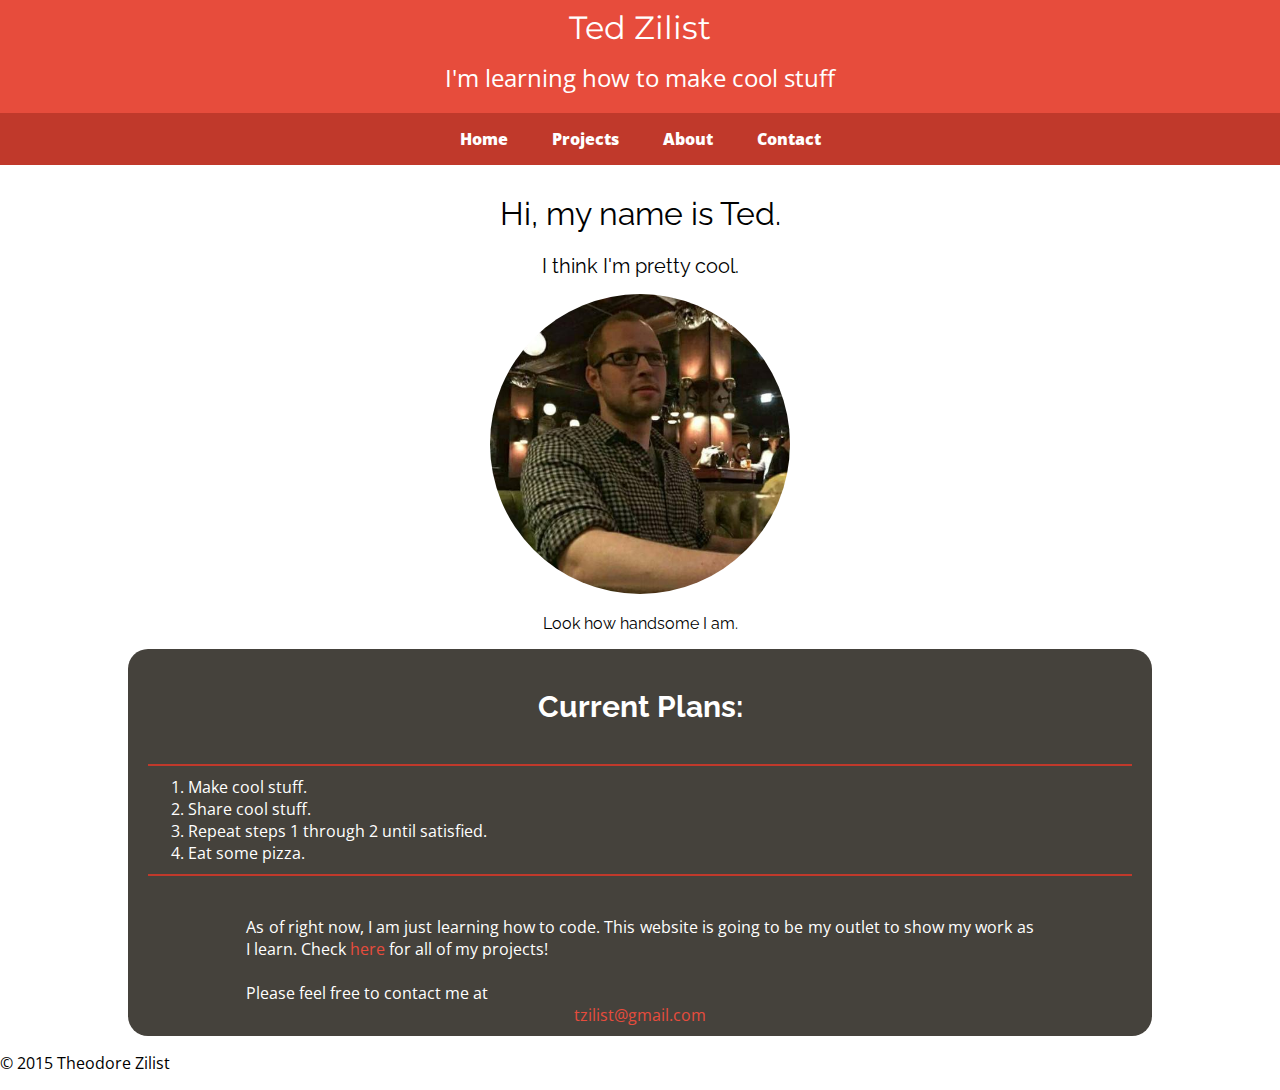
==== index.html @ ee7e5757 "First iteration of website. Index 60% completed." ====
<!DOCTYPE html>
<html>
<head>
  <meta charset="utf-8">
  <title>Ted Zilist</title>
  <link rel="stylesheet" href="css/normalize.css">
  <link href='https://fonts.googleapis.com/css?family=Open+Sans:400,700|Montserrat:400,700' rel='stylesheet' type='text/css'>
  <link href='http://fonts.googleapis.com/css?family=Raleway:400,700,800,900,500,600,300,200' rel='stylesheet' type='text/css'>
  <link rel="stylesheet" href="css/main.css">
  <meta name="viewport" content="width=device-width, initial-scale=1.0">
</head>
<body>
  <header>
    <a href="index.html" id="logo">
      <h1>Ted Zilist</h1>
      <h2>I'm learning how to make cool stuff</h2>
    </a>
    <nav>
      <ul>
        <li><a href="index.html" class="selected">Home</a></li>
        <li><a href="projects.html">Projects</a></li>
        <li><a href="about.html">About</a></li>
        <li><a href="contact.html">Contact</a></li>
      </ul>
    </nav>
  </header>
  <main>
    <section id="Me">
      <h1>Hi, my name is Ted.</h1>
      <h2>I think I'm pretty cool.</h2>
      <img src="img/ted.jpg">
      <p>Look how handsome I am.</p>
    </section>
    <section id="info">
      <h3>
        Current Plans:
      </h3>
      <ol>
        <li>Make cool stuff.</li>
        <li>Share cool stuff.</li>
        <li>Repeat steps 1 through 2 until satisfied.</li>
        <li>Eat some pizza.</li>
      </ol>
      <p> As of right now, I am just learning how to code. This website is going to be my outlet to show my work as I learn. Check <a href="projects.html">here</a> for all of my projects!</p>
      <br>
      <p>Please feel free to contact me at</p>
      <div id="emailaddress"><a href="mailto:tzilist@gmail.com">tzilist@gmail.com</a></div>
    </section>
  </main>
  <footer>
    <p>&copy; 2015 Theodore Zilist</p>
  </footer>
</body>
</html>
---- css/main.css ----
/**************************************************
General
**************************************************/
body {
  font-family:'Open Sans', sans-serif;
}

a{
    text-decoration: none;
}


/**************************************************
Heading
**************************************************/
header{
    width: 100%;
    float: left;
    margin-bottom: 30px;
}

#logo {
  text-align: center;
  margin: 0;
}

#logo h1 {
  font-family: 'Montserrat',sans-serif;
  font-size: 2em;
  font-weight: normal;
  line-height: 0.8em;
  margin: 0 0 10px;
  padding: 15px 0 0;
}

#logo h2 {
 font-size: 1.5em;
 font-weight:normal;
}

/**************************************************
Navigation
**************************************************/
nav{
  text-align: center;
  padding: 5px;
}

nav ul {
  list-style: none;
  margin: 0;
  padding: 0;
}

nav li {
    display: inline-block;
    margin: 10px;
}

nav a{
  font-weight: 800;
  padding: 10px 10px;
}


/**************************************************
Main
**************************************************/
main{
  margin: 0 auto;
  padding: 0 5%;
  max-width: 80%;
}

#Me {
  text-align: center;
  padding:30px 0 0;
  font-family: 'Raleway',sans-serif;
}

#Me img{
  border-radius: 50%;
  width: 50%;
  max-width: 300px;
  min-width: 200px;
}

#Me h1{

margin-top: 20px;
font-size: 2em;
font-weight: normal;
text-align: center;
}

#Me h2{
font-size: 1.25em;
font-weight: normal;
}

#Me ul{

}

#projects {
  text-align: center;
}

#info {
  padding: 10px 20px;
  border-radius: 20px;
}

#info h3 {
  text-align: center;
  font-size: 30px;
  font-family: 'Raleway',sans-serif;
}

#info ol {
  margin: 40px 0;
  padding-top: 10px;
  padding-bottom: 10px;
  border-bottom: 2px solid #c0392b;
  border-top: 2px solid #c0392b;
}

#info p {
  text-align: justify;
  margin: 0 10%;
}

#emailaddress {
  margin: 0 auto;
  text-align: center;
}

1


/**************************************************
Footer
**************************************************/
footer {
  margin: 0 auto;
  text-align: center;
  margin-top: 100px;
  border-top: 2px solid #c0392b;
  width: 75%;
}



/**************************************************
Color
**************************************************/


header{
  background-color: #e74c3c;
}

nav{
  background-color: #c0392b;
}

header a, header a:visited{
  color: #fff;
}

nav li a:hover{
  color: #B80000;
  background-color: #ecf0f1;
  border-radius: 10px;
  transition: background-color .2s linear, color 0.2s linear;
  -webkit-transition:background-color .2s linear, color 0.2s linear;
  -moz-transition:color 1s ease;
  -o-transition: color 1s ease;
}

#projects a, #projects a:visited {
  color: #D91E18;
}

#projects a:hover {
  color: #B80000;
}

#info {
  color: #fff;
  background-color: #45423c;
}

#info a {
  color: #e74c3c;
}

#info a:hover {
  color: #B80000;
  background-color: #fff;
  border-radius: 5px;
}

/**************************************************
Media Queries
**************************************************/
@media (max-width: 460px) {
  nav {
    font-size: .75em;
  }
  nav li {
    margin: 5px;
  }

  #logo h1{
    font-size: 1.25em;
  }

  #logo h2 {
    font-size: .9em;
  }

  #Me h1 {
    font-size: 1.25em;
  }

  #Me h2 {
    font-size: 1em;
  }

  #info h3 {
    font-size: 1.25em;
  }

  #info ol li {
    font-size: .9em;
  }

  #info p {
    font-size: .9em;
  }

}
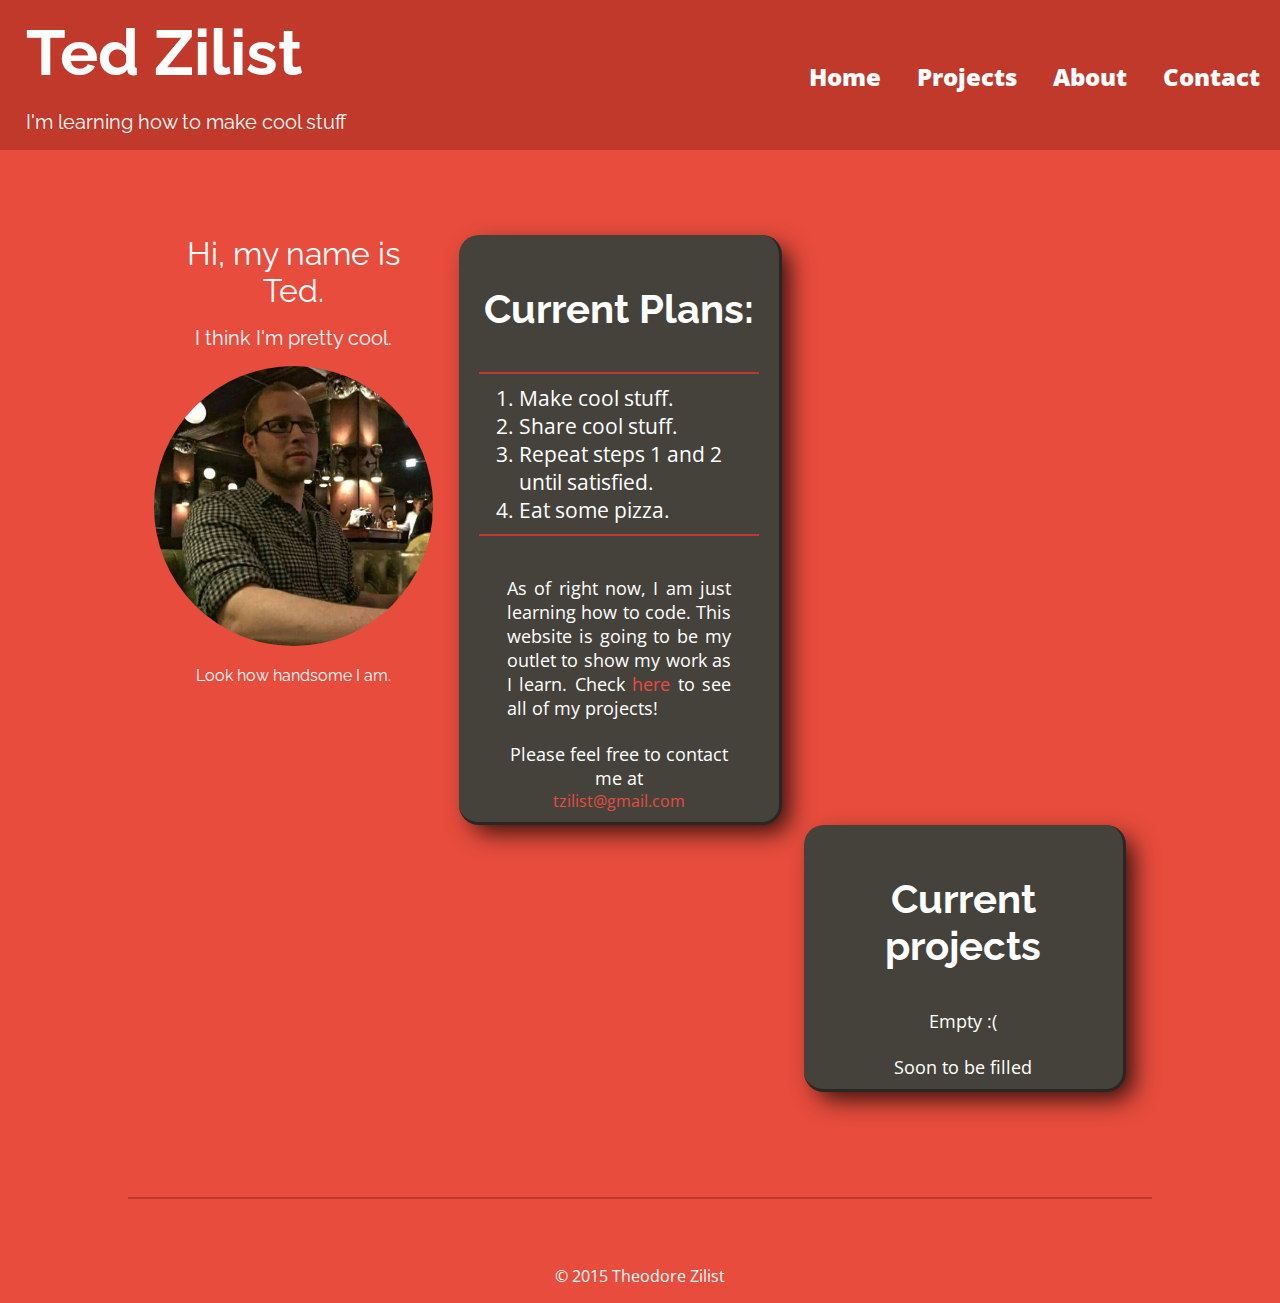
==== commit fdb9c024: "Almost finished front page - needs fixing between 800-1200px" ====
--- a/index.html
+++ b/index.html
@@ -11,10 +11,10 @@
 </head>
 <body>
   <header>
-    <a href="index.html" id="logo">
-      <h1>Ted Zilist</h1>
+    <div id="headplate">
+      <a href="index.html"><h1>Ted Zilist</h1></a>
       <h2>I'm learning how to make cool stuff</h2>
-    </a>
+    </div>
     <nav>
       <ul>
         <li><a href="index.html" class="selected">Home</a></li>
@@ -31,20 +31,26 @@
       <img src="img/ted.jpg">
       <p>Look how handsome I am.</p>
     </section>
-    <section id="info">
+    <section id="info" class="frntpage">
       <h3>
         Current Plans:
       </h3>
       <ol>
         <li>Make cool stuff.</li>
         <li>Share cool stuff.</li>
-        <li>Repeat steps 1 through 2 until satisfied.</li>
+        <li>Repeat steps 1 and 2 until satisfied.</li>
         <li>Eat some pizza.</li>
       </ol>
-      <p> As of right now, I am just learning how to code. This website is going to be my outlet to show my work as I learn. Check <a href="projects.html">here</a> for all of my projects!</p>
+      <p id="justified"> As of right now, I am just learning how to code. This website is going to be my outlet to show my work as I learn. Check <a href="projects.html">here</a> to see all of my projects!</p>
       <br>
       <p>Please feel free to contact me at</p>
       <div id="emailaddress"><a href="mailto:tzilist@gmail.com">tzilist@gmail.com</a></div>
+    </section>
+    <section id="cprojects" class="frntpage">
+      <h3>Current projects</h3>
+      <p>Empty :(</p>
+      <br>
+      <p>Soon to be filled </p>
     </section>
   </main>
   <footer>
--- a/css/main.css
+++ b/css/main.css
@@ -5,7 +5,7 @@
   font-family:'Open Sans', sans-serif;
 }
 
-a{
+a {
     text-decoration: none;
 }
 
@@ -15,28 +15,34 @@
 **************************************************/
 header{
     width: 100%;
-    float: left;
-    margin-bottom: 30px;
-}
-
-#logo {
-  text-align: center;
-  margin: 0;
-}
-
-#logo h1 {
-  font-family: 'Montserrat',sans-serif;
-  font-size: 2em;
-  font-weight: normal;
-  line-height: 0.8em;
-  margin: 0 0 10px;
+    margin-bottom: 10px;
+}
+
+#headplate {
+  width: 100%;
+  margin: 0 auto;
+}
+
+#headplate a h1{
+  text-align: center;
+  font-size: 4em;
+  margin: 0 auto 20px;
   padding: 15px 0 0;
 }
 
-#logo h2 {
- font-size: 1.5em;
- font-weight:normal;
-}
+#headplate a, #headplate h2 {
+  font-weight:normal;
+  font-family: 'Raleway',sans-serif;
+}
+
+
+#headplate h2 {
+ font-size: 1.25em;
+ margin: 0 auto 30px;
+ text-align: center;
+}
+
+
 
 /**************************************************
 Navigation
@@ -44,6 +50,7 @@
 nav{
   text-align: center;
   padding: 5px;
+  font-size: 1em;
 }
 
 nav ul {
@@ -54,7 +61,7 @@
 
 nav li {
     display: inline-block;
-    margin: 10px;
+    margin: 5px;
 }
 
 nav a{
@@ -74,7 +81,7 @@
 
 #Me {
   text-align: center;
-  padding:30px 0 0;
+  margin:30px 0 0;
   font-family: 'Raleway',sans-serif;
 }
 
@@ -86,8 +93,6 @@
 }
 
 #Me h1{
-
-margin-top: 20px;
 font-size: 2em;
 font-weight: normal;
 text-align: center;
@@ -98,26 +103,21 @@
 font-weight: normal;
 }
 
-#Me ul{
-
-}
-
-#projects {
-  text-align: center;
-}
-
-#info {
+.frntpage {
   padding: 10px 20px;
   border-radius: 20px;
-}
-
-#info h3 {
-  text-align: center;
-  font-size: 30px;
+  box-shadow: 10px 10px 25px -3px rgba(0, 0, 0, 0.8);
+  border-right: 3px solid #292724;
+  border-bottom: 3px solid #292724;
+}
+
+.frntpage h3 {
+  text-align: center;
   font-family: 'Raleway',sans-serif;
-}
-
-#info ol {
+  font-size: 1.25em;
+}
+
+.frntpage ol {
   margin: 40px 0;
   padding-top: 10px;
   padding-bottom: 10px;
@@ -125,9 +125,18 @@
   border-top: 2px solid #c0392b;
 }
 
-#info p {
+.frntpage ol li {
+  font-size: .9em;
+}
+
+.frntpage #justified {
   text-align: justify;
+}
+
+.frntpage p {
+  text-align: center;
   margin: 0 10%;
+  font-size: .9em;
 }
 
 #emailaddress {
@@ -135,8 +144,9 @@
   text-align: center;
 }
 
-1
-
+#cprojects {
+  margin-top: 20px;
+}
 
 /**************************************************
 Footer
@@ -146,7 +156,7 @@
   text-align: center;
   margin-top: 100px;
   border-top: 2px solid #c0392b;
-  width: 75%;
+  width: 80%;
 }
 
 
@@ -164,7 +174,7 @@
   background-color: #c0392b;
 }
 
-header a, header a:visited{
+header, header a, header a:visited, main, footer{
   color: #fff;
 }
 
@@ -178,6 +188,10 @@
   -o-transition: color 1s ease;
 }
 
+body {
+  background-color: #e74c3c;
+}
+
 #projects a, #projects a:visited {
   color: #D91E18;
 }
@@ -186,16 +200,16 @@
   color: #B80000;
 }
 
-#info {
+.frntpage {
   color: #fff;
   background-color: #45423c;
 }
 
-#info a {
+.frntpage a {
   color: #e74c3c;
 }
 
-#info a:hover {
+.frntpage a:hover {
   color: #B80000;
   background-color: #fff;
   border-radius: 5px;
@@ -204,40 +218,93 @@
 /**************************************************
 Media Queries
 **************************************************/
-@media (max-width: 460px) {
+
+
+
+@media screen and (min-width: 900px){
+  #Me img{
+    border-radius: 50%;
+    width: 100%;
+  }
+
+  header {
+    display: inline-block;
+    background-color: #c0392b;
+    height: 150px;
+    margin-bottom: 80px;
+}
+
+  #headplate {
+    width: 40%;
+    display: block;
+    float: left;
+}
+
+  #headplate a h1, #headplate h2 {
+    text-align: left;
+    margin-left: 5%;
+  }
+
   nav {
-    font-size: .75em;
-  }
-  nav li {
-    margin: 5px;
-  }
-
-  #logo h1{
-    font-size: 1.25em;
-  }
-
-  #logo h2 {
-    font-size: .9em;
+    float: right;
+    width: 55%;
+    display: block;
+    text-align: right;
+    background-color: transparent;
+    margin-top: 50px;
+    font-size: 1.5em;
+  }
+
+  main {
+    display: inline-block;
+    clear: both;
+    margin: 0 10%;
+    padding: 0;
+  }
+
+  #Me {
+    display: block;
+    float: left;
+    width: 27.333%;
+    margin: 0 2.5%;
+    box-sizing: border-box;
   }
 
   #Me h1 {
-    font-size: 1.25em;
-  }
-
-  #Me h2 {
-    font-size: 1em;
-  }
-
-  #info h3 {
-    font-size: 1.25em;
-  }
-
-  #info ol li {
-    font-size: .9em;
-  }
-
-  #info p {
-    font-size: .9em;
-  }
-
-}
+    margin: 0;
+  }
+
+  #info {
+    display: block;
+    float: left;
+    width: 27.333%;
+    margin: 0 auto;
+  }
+
+
+  .frntpage h3 {
+    font-size: 2.5em;;
+  }
+
+  .frntpage ol li {
+    font-size: 1.3em;
+  }
+
+  .frntpage p {
+    font-size: 1.1em;
+  }
+
+  #cprojects {
+    float: right;
+    display: block;
+    width: 27.333%;
+    margin: 0 2.5%;
+  }
+
+
+  footer {
+    padding-top: 50px;
+    clear: both;
+  }
+
+}
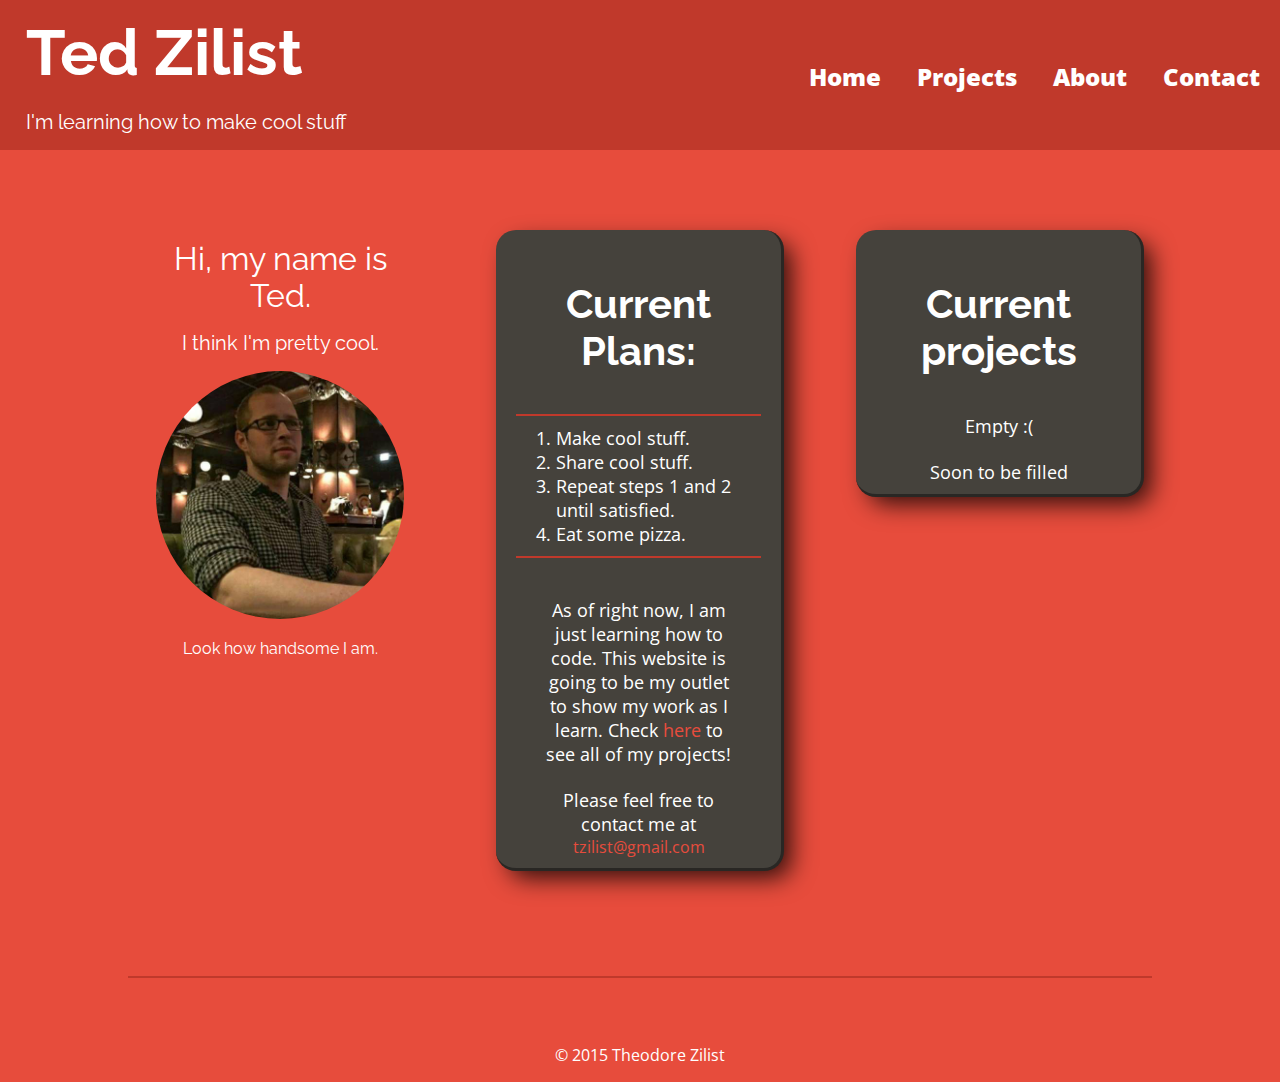
==== commit 4916ef61: "ALmost done for real. Slight deviation in margins on front page" ====
--- a/index.html
+++ b/index.html
@@ -41,7 +41,7 @@
         <li>Repeat steps 1 and 2 until satisfied.</li>
         <li>Eat some pizza.</li>
       </ol>
-      <p id="justified"> As of right now, I am just learning how to code. This website is going to be my outlet to show my work as I learn. Check <a href="projects.html">here</a> to see all of my projects!</p>
+      <p id="currentideas"> As of right now, I am just learning how to code. This website is going to be my outlet to show my work as I learn. Check <a href="projects.html">here</a> to see all of my projects!</p>
       <br>
       <p>Please feel free to contact me at</p>
       <div id="emailaddress"><a href="mailto:tzilist@gmail.com">tzilist@gmail.com</a></div>
--- a/css/main.css
+++ b/css/main.css
@@ -129,7 +129,7 @@
   font-size: .9em;
 }
 
-.frntpage #justified {
+.frntpage #currentideas {
   text-align: justify;
 }
 
@@ -221,14 +221,14 @@
 
 
 
-@media screen and (min-width: 900px){
+@media screen and (min-width: 950px){
   #Me img{
     border-radius: 50%;
     width: 100%;
   }
 
   header {
-    display: inline-block;
+    display: block;
     background-color: #c0392b;
     height: 150px;
     margin-bottom: 80px;
@@ -258,16 +258,17 @@
   main {
     display: inline-block;
     clear: both;
-    margin: 0 10%;
-    padding: 0;
+    margin: 0 auto;
+    max-width: 1600px;
+    padding: 0 5%;
   }
 
   #Me {
-    display: block;
     float: left;
-    width: 27.333%;
-    margin: 0 2.5%;
+    max-width: 25%;
+    margin: 0 3.125% 0 6.25%;
     box-sizing: border-box;
+    padding: 10px 20px;
   }
 
   #Me h1 {
@@ -275,10 +276,9 @@
   }
 
   #info {
-    display: block;
     float: left;
-    width: 27.333%;
-    margin: 0 auto;
+    max-width: 25%;
+    margin: 0 3.125%;
   }
 
 
@@ -287,21 +287,26 @@
   }
 
   .frntpage ol li {
-    font-size: 1.3em;
+    font-size: 1.1em;
   }
 
   .frntpage p {
     font-size: 1.1em;
   }
 
+  .frntpage  #currentideas {
+    text-align: center;
+  }
+
   #cprojects {
-    float: right;
-    display: block;
-    width: 27.333%;
-    margin: 0 2.5%;
-  }
-
-
+    float: left;
+    max-width: 25%;
+    margin: 0 6.25% 0 3.125%;
+  }
+
+  #Me, #cprojects, #info {
+    box-sizing: border-box;
+  }
   footer {
     padding-top: 50px;
     clear: both;
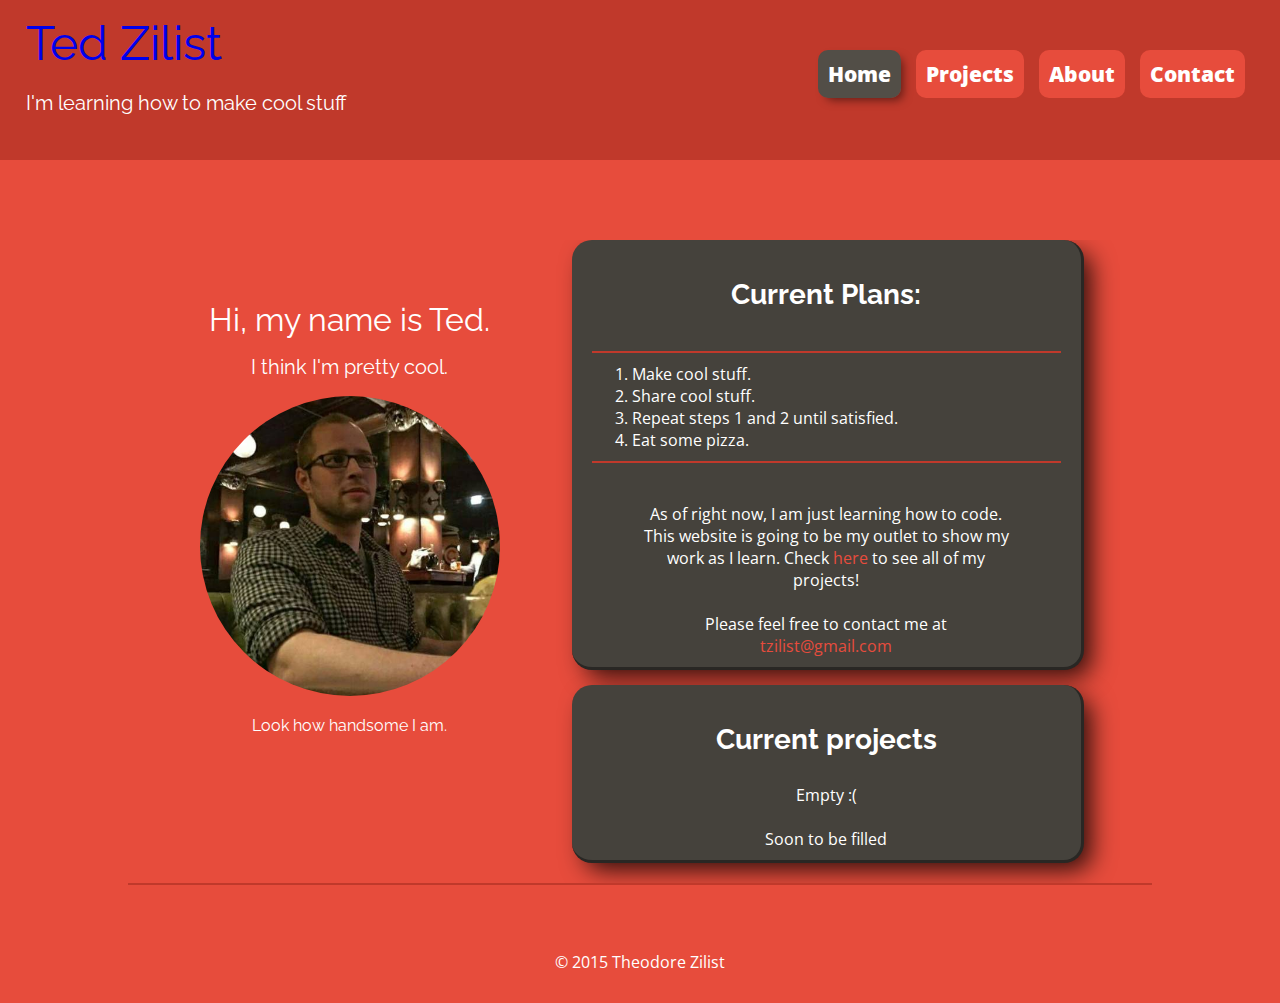
==== commit afb14ad6: "Finalized front page. Almost finished with 'About' section" ====
--- a/index.html
+++ b/index.html
@@ -6,6 +6,7 @@
   <link rel="stylesheet" href="css/normalize.css">
   <link href='https://fonts.googleapis.com/css?family=Open+Sans:400,700|Montserrat:400,700' rel='stylesheet' type='text/css'>
   <link href='http://fonts.googleapis.com/css?family=Raleway:400,700,800,900,500,600,300,200' rel='stylesheet' type='text/css'>
+  <link href='https://fonts.googleapis.com/css?family=Pacifico' rel='stylesheet' type='text/css'>
   <link rel="stylesheet" href="css/main.css">
   <meta name="viewport" content="width=device-width, initial-scale=1.0">
 </head>
--- a/css/main.css
+++ b/css/main.css
@@ -16,6 +16,7 @@
 header{
     width: 100%;
     margin-bottom: 10px;
+    padding-bottom: 10px;
 }
 
 #headplate {
@@ -24,24 +25,21 @@
 }
 
 #headplate a h1{
-  text-align: center;
-  font-size: 4em;
+  font-size: 3em;
   margin: 0 auto 20px;
   padding: 15px 0 0;
 }
-
-#headplate a, #headplate h2 {
-  font-weight:normal;
-  font-family: 'Raleway',sans-serif;
-}
-
 
 #headplate h2 {
  font-size: 1.25em;
  margin: 0 auto 30px;
- text-align: center;
-}
-
+ }
+
+#headplate h1, #headplate h2 {
+  font-weight:normal;
+  font-family: 'Raleway',sans-serif;
+  text-align: center;
+}
 
 
 /**************************************************
@@ -49,8 +47,8 @@
 **************************************************/
 nav{
   text-align: center;
-  padding: 5px;
-  font-size: 1em;
+  padding: 5px 30px 0 0;
+  font-size: .8em;
 }
 
 nav ul {
@@ -148,6 +146,20 @@
   margin-top: 20px;
 }
 
+.window {
+  border-radius: 20px;
+  box-shadow: 10px 10px 25px -3px rgba(0, 0, 0, 0.8);
+  border-right: 3px solid #292724;
+  border-bottom: 3px solid #292724;
+  margin: 30px 0;
+  text-align: center;
+  padding: 3% 2%;
+}
+
+.window img {
+  width: 80%;
+}
+
 /**************************************************
 Footer
 **************************************************/
@@ -155,6 +167,7 @@
   margin: 0 auto;
   text-align: center;
   margin-top: 100px;
+  margin-bottom: 30px;
   border-top: 2px solid #c0392b;
   width: 80%;
 }
@@ -167,18 +180,32 @@
 
 
 header{
-  background-color: #e74c3c;
+  background-color: #c0392b;
 }
 
 nav{
   background-color: #c0392b;
 }
 
-header, header a, header a:visited, main, footer{
+header, #headplate, #headplate a:visited, main, footer{
   color: #fff;
 }
 
+nav li a {
+  background-color: #e74c3c;
+  border-radius: 10px;
+  color: #fff;
+}
+
+.selected {
+  background-color: #524e47;
+  color: #fff;
+  box-shadow: 5px 5px 10px -3px rgba(0, 0, 0, 0.5)
+}
+
+
 nav li a:hover{
+  background-image: none;
   color: #B80000;
   background-color: #ecf0f1;
   border-radius: 10px;
@@ -215,30 +242,32 @@
   border-radius: 5px;
 }
 
+.window {
+  background-color: #45423c;
+}
+
+
 /**************************************************
 Media Queries
 **************************************************/
 
-
-
-@media screen and (min-width: 950px){
+@media screen and (min-width: 1025px){
   #Me img{
     border-radius: 50%;
     width: 100%;
   }
 
   header {
-    display: block;
     background-color: #c0392b;
     height: 150px;
     margin-bottom: 80px;
-}
+  }
 
   #headplate {
     width: 40%;
     display: block;
     float: left;
-}
+  }
 
   #headplate a h1, #headplate h2 {
     text-align: left;
@@ -252,23 +281,22 @@
     text-align: right;
     background-color: transparent;
     margin-top: 50px;
-    font-size: 1.5em;
+    font-size: 1.3em;
   }
 
   main {
-    display: inline-block;
     clear: both;
+    padding-bottom: 20px;
     margin: 0 auto;
-    max-width: 1600px;
-    padding: 0 5%;
+    width: 80%;
+    overflow: auto;
   }
 
   #Me {
+    display: block;
     float: left;
-    max-width: 25%;
-    margin: 0 3.125% 0 6.25%;
-    box-sizing: border-box;
-    padding: 10px 20px;
+    width: 30%;
+    margin: 6% 3.333% 0 6.6667%;
   }
 
   #Me h1 {
@@ -277,21 +305,21 @@
 
   #info {
     float: left;
-    max-width: 25%;
-    margin: 0 3.125%;
+    width: 50%;
+    margin: 0 6.6667% 15px 3.333%;
   }
 
 
   .frntpage h3 {
-    font-size: 2.5em;;
+    font-size: 1.75em;;
   }
 
   .frntpage ol li {
-    font-size: 1.1em;
+    font-size: 1.0em;
   }
 
   .frntpage p {
-    font-size: 1.1em;
+    font-size: 1.0em;
   }
 
   .frntpage  #currentideas {
@@ -300,16 +328,20 @@
 
   #cprojects {
     float: left;
-    max-width: 25%;
-    margin: 0 6.25% 0 3.125%;
+    width: 50%;
+    margin: 0 6.6667% 0 3.333%;
   }
 
   #Me, #cprojects, #info {
     box-sizing: border-box;
   }
+
   footer {
+    margin-top: 0;
     padding-top: 50px;
-    clear: both;
-  }
-
-}
+    clear: left;
+  }
+
+
+
+}
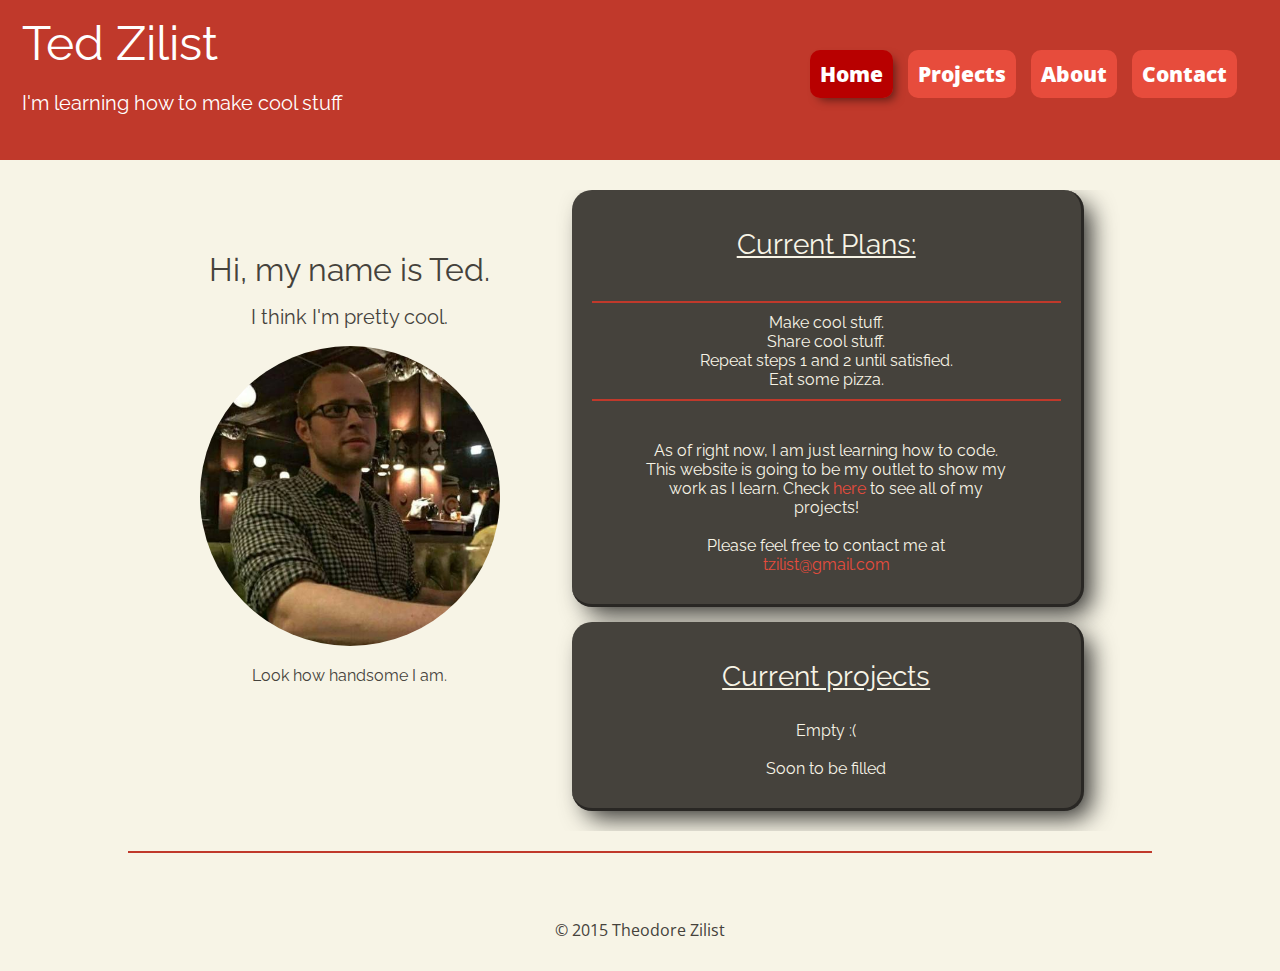
==== commit 61025cc9: "Fixed a few bugs on website, in good standing. Need to add blog for projects next" ====
--- a/index.html
+++ b/index.html
@@ -9,6 +9,26 @@
   <link href='https://fonts.googleapis.com/css?family=Pacifico' rel='stylesheet' type='text/css'>
   <link rel="stylesheet" href="css/main.css">
   <meta name="viewport" content="width=device-width, initial-scale=1.0">
+  <link rel="shortcut icon" href="img/favicon.ico">
+  <link rel="icon" sizes="16x16 32x32 64x64" href="img/favicon.ico">
+  <link rel="icon" type="image/png" sizes="196x196" href="img/favicon-192.png">
+  <link rel="icon" type="image/png" sizes="160x160" href="img/favicon-160.png">
+  <link rel="icon" type="image/png" sizes="96x96" href="img/favicon-96.png">
+  <link rel="icon" type="image/png" sizes="64x64" href="img/favicon-64.png">
+  <link rel="icon" type="image/png" sizes="32x32" href="img/favicon-32.png">
+  <link rel="icon" type="image/png" sizes="16x16" href="img/favicon-16.png">
+  <link rel="apple-touch-icon" href="img/favicon-57.png">
+  <link rel="apple-touch-icon" sizes="114x114" href="img/favicon-114.png">
+  <link rel="apple-touch-icon" sizes="72x72" href="img/favicon-72.png">
+  <link rel="apple-touch-icon" sizes="144x144" href="img/favicon-144.png">
+  <link rel="apple-touch-icon" sizes="60x60" href="img/favicon-60.png">
+  <link rel="apple-touch-icon" sizes="120x120" href="img/favicon-120.png">
+  <link rel="apple-touch-icon" sizes="76x76" href="img/favicon-76.png">
+  <link rel="apple-touch-icon" sizes="152x152" href="img/favicon-152.png">
+  <link rel="apple-touch-icon" sizes="180x180" href="img/favicon-180.png">
+  <meta name="msapplication-TileColor" content="#FFFFFF">
+  <meta name="msapplication-TileImage" content="img/favicon-144.png">
+  <meta name="msapplication-config" content="/browserconfig.xml">
 </head>
 <body>
   <header>
@@ -42,16 +62,20 @@
         <li>Repeat steps 1 and 2 until satisfied.</li>
         <li>Eat some pizza.</li>
       </ol>
-      <p id="currentideas"> As of right now, I am just learning how to code. This website is going to be my outlet to show my work as I learn. Check <a href="projects.html">here</a> to see all of my projects!</p>
-      <br>
-      <p>Please feel free to contact me at</p>
-      <div id="emailaddress"><a href="mailto:tzilist@gmail.com">tzilist@gmail.com</a></div>
+      <div id="currentideas">
+        <p> As of right now, I am just learning how to code. This website is going to be my outlet to show my work as I learn. Check <a href="projects.html">here</a> to see all of my projects!</p>
+        <br>
+        <p>Please feel free to contact me at</p>
+        <div id="emailaddress"><a href="mailto:tzilist@gmail.com">tzilist@gmail.com</a></div>
+      </div>
     </section>
     <section id="cprojects" class="frntpage">
-      <h3>Current projects</h3>
-      <p>Empty :(</p>
-      <br>
-      <p>Soon to be filled </p>
+      <div class="marginfix">
+        <h3>Current projects</h3>
+        <p>Empty :(</p>
+        <br>
+        <p>Soon to be filled </p>
+      </div>
     </section>
   </main>
   <footer>
--- a/css/main.css
+++ b/css/main.css
@@ -47,8 +47,8 @@
 **************************************************/
 nav{
   text-align: center;
-  padding: 5px 30px 0 0;
-  font-size: .8em;
+  padding: 5px 0 0;
+  font-size: .7em;
 }
 
 nav ul {
@@ -107,28 +107,31 @@
   box-shadow: 10px 10px 25px -3px rgba(0, 0, 0, 0.8);
   border-right: 3px solid #292724;
   border-bottom: 3px solid #292724;
+  font-family: 'Raleway',sans-serif;
+  text-align: center;
 }
 
 .frntpage h3 {
-  text-align: center;
-  font-family: 'Raleway',sans-serif;
   font-size: 1.25em;
+  font-weight: normal;
+  text-decoration: underline;
 }
 
 .frntpage ol {
   margin: 40px 0;
-  padding-top: 10px;
-  padding-bottom: 10px;
   border-bottom: 2px solid #c0392b;
   border-top: 2px solid #c0392b;
+  list-style: none;
+  padding: 10px 0;
 }
 
 .frntpage ol li {
   font-size: .9em;
 }
 
-.frntpage #currentideas {
+#currentideas {
   text-align: justify;
+  margin-bottom: 20px;
 }
 
 .frntpage p {
@@ -145,6 +148,15 @@
 #cprojects {
   margin-top: 20px;
 }
+
+.marginfix{
+  margin-bottom: 20px;
+}
+
+/**************************************************
+About
+**************************************************/
+
 
 .window {
   border-radius: 20px;
@@ -153,12 +165,69 @@
   border-bottom: 3px solid #292724;
   margin: 30px 0;
   text-align: center;
+  padding: 30px 20px;
+  font-family: 'Raleway',sans-serif;
+}
+
+.window h1 {
+  margin-top: 0;
+  margin-bottom: 30px;
+  font-weight: normal;
+  text-decoration: underline;
+  font-size: 1.25em;
+}
+
+.window p {
+  font-size: 0.9em;
+}
+
+.picwindow{
+  margin: 30px 0;
+  text-align: center;
   padding: 3% 2%;
 }
 
-.window img {
+.picwindow img {
   width: 80%;
 }
+
+/**************************************************
+Contact
+**************************************************/
+
+#contactstyle {
+  text-align: center;
+  font-size: 0.75em;
+  font-family: 'Raleway',sans-serif;
+  font-weight: normal;
+}
+
+#contactstyle ul {
+  list-style: none;
+  padding: 0;
+}
+
+#constactstyle li {
+
+}
+
+#contactstyle img {
+  width: 5%;
+  height: 5%;
+  min-width: 50px;
+  min-height: 50px;
+  margin: 10px 0;
+}
+
+/**************************************************
+Projects
+**************************************************/
+#projectswindow {
+  font-family:'Raleway',sans-serif;
+  font-weight: normal;
+  font-size: 1.25em;
+}
+
 
 /**************************************************
 Footer
@@ -187,8 +256,12 @@
   background-color: #c0392b;
 }
 
-header, #headplate, #headplate a:visited, main, footer{
+header, #headplate a h1, #headplate a:visited{
   color: #fff;
+}
+
+main, footer{
+  color: #45423c;
 }
 
 nav li a {
@@ -198,7 +271,7 @@
 }
 
 .selected {
-  background-color: #524e47;
+  background-color: #B80000;
   color: #fff;
   box-shadow: 5px 5px 10px -3px rgba(0, 0, 0, 0.5)
 }
@@ -209,14 +282,14 @@
   color: #B80000;
   background-color: #ecf0f1;
   border-radius: 10px;
-  transition: background-color .2s linear, color 0.2s linear;
-  -webkit-transition:background-color .2s linear, color 0.2s linear;
+  transition: background-color .2s ease-in-out;
+  -webkit-transition:background-color .2s ease-in-out;
   -moz-transition:color 1s ease;
   -o-transition: color 1s ease;
 }
 
 body {
-  background-color: #e74c3c;
+  background-color: #F7F4E6;
 }
 
 #projects a, #projects a:visited {
@@ -228,7 +301,7 @@
 }
 
 .frntpage {
-  color: #fff;
+  color: #F7F4E6;
   background-color: #45423c;
 }
 
@@ -244,12 +317,28 @@
 
 .window {
   background-color: #45423c;
-}
-
+  color: #F7F4E6;
+}
+
+.window a, .window a:visited {
+  color: #D91E18;
+}
+
+.window a:hover {
+  color: #B80000;
+  background-color: #fff;
+  border-radius: 5px;
+}
 
 /**************************************************
 Media Queries
 **************************************************/
+
+@media screen and (min-width:500px){
+  nav {
+    font-size: 1.3em;
+  }
+}
 
 @media screen and (min-width: 1025px){
   #Me img{
@@ -260,11 +349,11 @@
   header {
     background-color: #c0392b;
     height: 150px;
-    margin-bottom: 80px;
+    margin-bottom: 30px;
   }
 
   #headplate {
-    width: 40%;
+    width: 35%;
     display: block;
     float: left;
   }
@@ -282,12 +371,13 @@
     background-color: transparent;
     margin-top: 50px;
     font-size: 1.3em;
+    margin-right: 3%;
   }
 
   main {
     clear: both;
     padding-bottom: 20px;
-    margin: 0 auto;
+    margin: 0 auto 20px;
     width: 80%;
     overflow: auto;
   }
@@ -311,7 +401,7 @@
 
 
   .frntpage h3 {
-    font-size: 1.75em;;
+    font-size: 1.75em;
   }
 
   .frntpage ol li {
@@ -342,6 +432,56 @@
     clear: left;
   }
 
-
-
-}
+  .flex{
+    display: flex;
+  }
+
+  .window {
+    float: left;
+    width: 40%;
+    flex: 1;
+  }
+
+  .window h1 {
+    font-size: 1.75em;
+  }
+
+  .window p {
+    line-height: 1.3;
+    font-size: 1em;
+  }
+
+  #window1, #window2{
+    margin: 0 2.5% 15px 2.5%;
+  }
+
+  .picwindow {
+    clear: left;
+    width: 60%;
+    margin: 0 auto;
+  }
+
+  #projectswindow {
+    display: block;
+    float: none;
+    margin-right: auto;
+    margin-left: auto;
+    font-size: 1.75em;
+  }
+
+  #contactstyle ul {
+    margin-top: 50px;
+  }
+
+  #contactstyle li {
+    display: inline-block;
+  }
+
+  #contactstyle img {
+    max-width: 100px;
+    max-height: 100px;
+    margin: 10px 0;
+  }
+
+
+}
